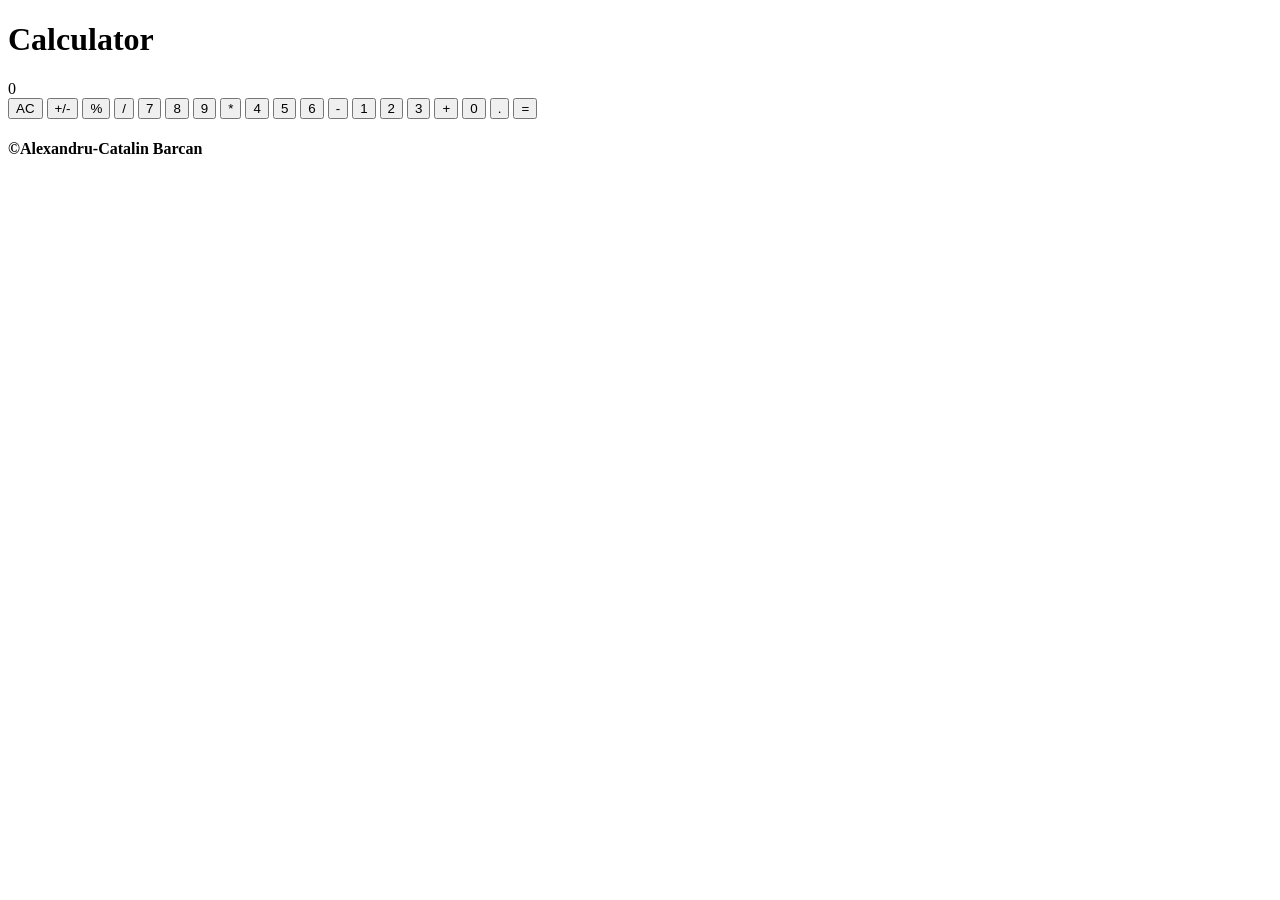
==== index.html @ 921533fd "adding solution to the third exercise, no style" ====
<!DOCTYPE html>
<html lang="en">
<head>
  <meta charset="UTF-8">
  <meta http-equiv="X-UA-Compatible" content="IE=edge">
  <meta name="viewport" content="width=device-width, initial-scale=1.0">
  <title>Calculator</title>
</head>
<body>
  <header>
    <h1>Calculator</h1>
  </header>
  <main>
    <div id="calculator">
      <div id="display">0</div>
      <button id="clear" class="clear">AC</button>
      <button class="sign">+/-</button>
      <button class="percentage">%</button>
      <button class="operator">/</button>
      <button class="number">7</button>
      <button class="number">8</button>
      <button class="number">9</button>
      <button class="operator">*</button>
      <button class="number">4</button>
      <button class="number">5</button>
      <button class="number">6</button>
      <button class="operator">-</button>
      <button class="number">1</button>
      <button class="number">2</button>
      <button class="number">3</button>
      <button class="operator">+</button>
      <button class="number">0</button>
      <button class="dot">.</button>
      <button class="equal">=</button>
    </div>
  </main>
  <footer>
    <h4>&copy;Alexandru-Catalin Barcan</h4>
  </footer>
  <script src="./scripts/script.js"></script>
</body>
</html>
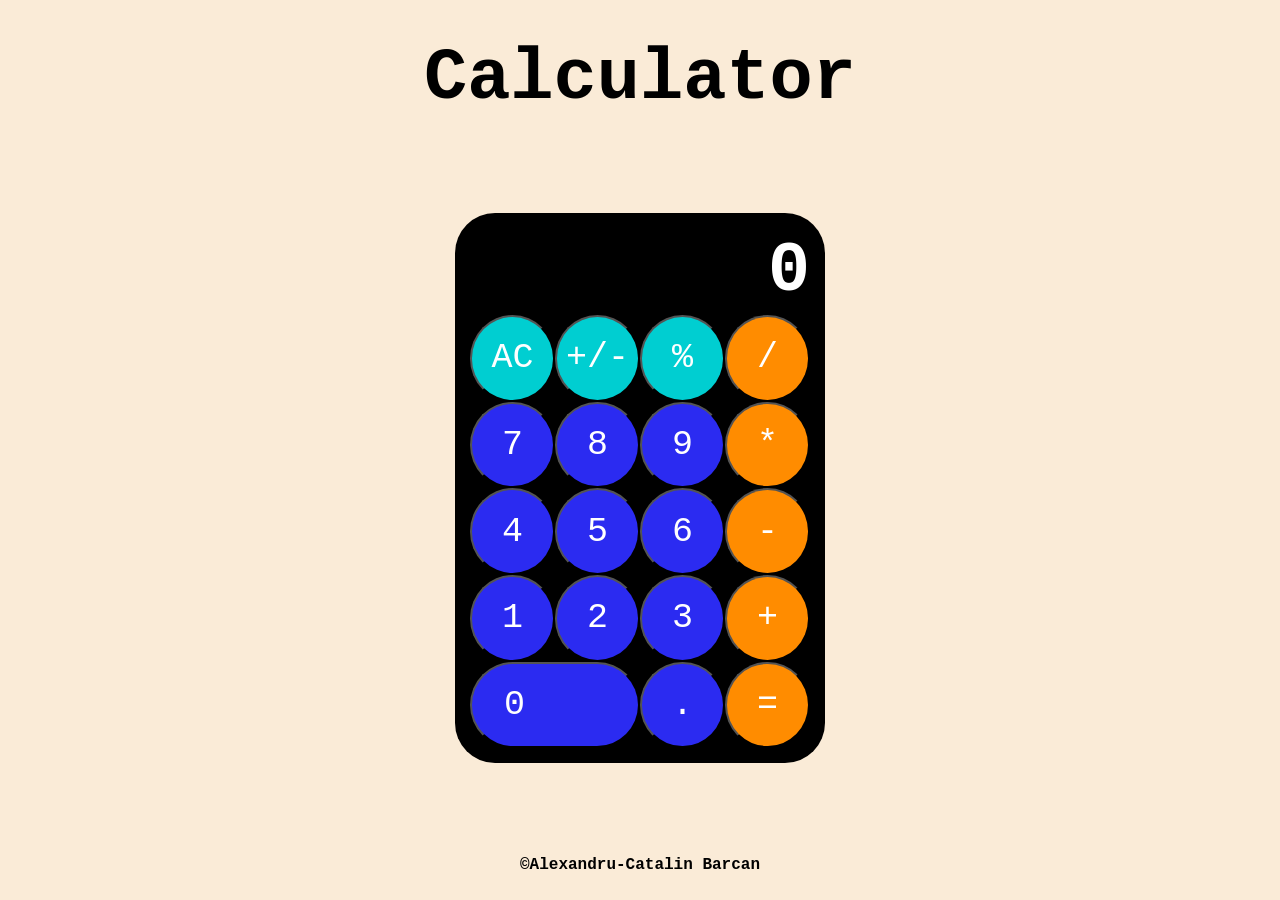
==== commit cf679e08: "adding style to calculator" ====
--- a/index.html
+++ b/index.html
@@ -4,6 +4,7 @@
   <meta charset="UTF-8">
   <meta http-equiv="X-UA-Compatible" content="IE=edge">
   <meta name="viewport" content="width=device-width, initial-scale=1.0">
+  <link rel="stylesheet" href="./styles/style.css">
   <title>Calculator</title>
 </head>
 <body>
@@ -29,7 +30,7 @@
       <button class="number">2</button>
       <button class="number">3</button>
       <button class="operator">+</button>
-      <button class="number">0</button>
+      <button id="zero"  class="number">0</button>
       <button class="dot">.</button>
       <button class="equal">=</button>
     </div>
--- a/styles/style.css
+++ b/styles/style.css
@@ -0,0 +1,119 @@
+* {
+  box-sizing: border-box;
+  margin: 0;
+  padding: 0;
+  font-family: 'Courier New', Courier, monospace;
+  /* border: 1px solid red; */
+}
+
+html,
+body {
+  height: 100vh;
+  width: 100%;
+}
+
+body {
+  display: flex;
+  flex-direction: column;
+  justify-content: space-between;
+  align-items: center;
+  background-color: antiquewhite;
+}
+
+header {
+  margin-top: 3%;
+  font-size: 36px;
+}
+
+#calculator {
+  height: 550px;
+  width: 370px;
+  display: grid;
+  grid-template: repeat(6, 1fr) / repeat(4, 1fr);
+  background-color: black;
+  padding: 15px;
+  border-radius: 40px;
+}
+
+button {
+  border-radius: 80%;
+  font-size: 35px;
+  font-weight: 5S00;
+  background-color: white;
+  color: white;
+  cursor: pointer;
+
+}
+
+.number:active,
+.dot:active {
+  background-color: rgb(73, 73, 228);
+  transition: background-color 0s;
+}
+
+#display {
+  grid-area: 1 / 1 / span 1 / span 4;
+  display: flex;
+  justify-content: flex-end;
+  align-items: center;
+  font-size: 70px;
+  font-weight: 700;
+  color: white;
+}
+
+.number,
+.dot {
+  background-color: rgb(43, 43, 241);
+  transition: background-color 2.5s;
+}
+
+.number:active,
+.dot:active {
+  background-color: rgb(96, 96, 252);
+  transition: background-color 0s;
+}
+
+.operator{
+  background-color:darkorange;
+}
+
+.operator:focus{
+  background-color: white;
+  color: darkorange;
+}
+
+.equal {
+  background-color:darkorange;
+  transition: background-color 2.5s;
+}
+
+.equal:active {
+  background-color:rgb(250, 188, 112);
+  transition: background-color 0s;
+}
+
+.clear,
+.sign,
+.percentage {
+  background-color: darkturquoise;
+  transition: background-color 2.5s;
+}
+
+.clear:active,
+.sign:active,
+.percentage:active {
+  background-color: rgb(99, 239, 241);
+  transition: background-color 0s;
+}
+
+#zero {
+  grid-area: 6 / 1 / span 2 / span 2;
+  border-radius: 50px;
+  display: flex;
+  align-items: center;
+  padding-left: 32px;
+}
+
+footer {
+  margin-bottom: 2%;
+}
